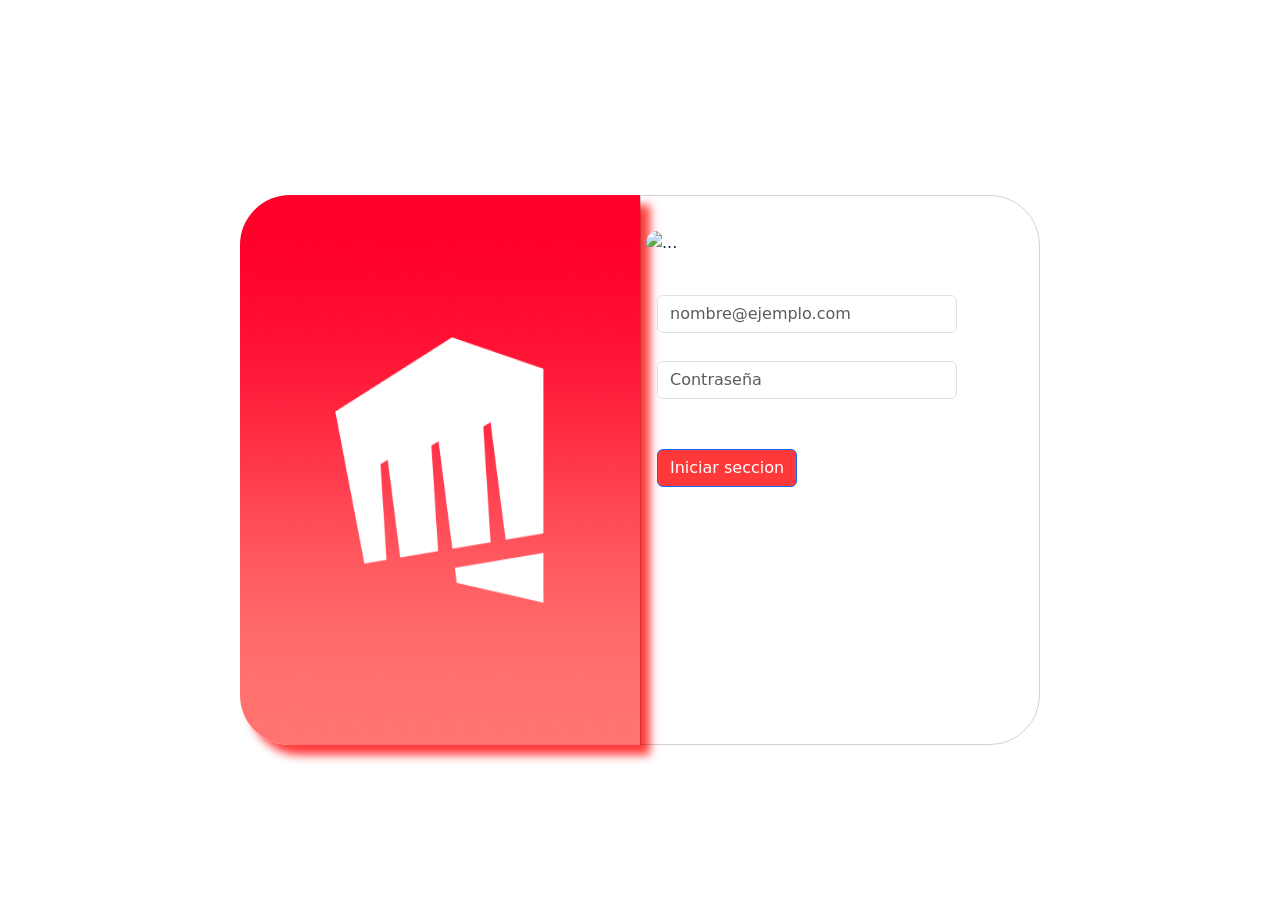
==== index.html @ c32f8348 "agree login" ====
<!DOCTYPE html>
<html lang="en">
<head>
    <meta charset="UTF-8">
    <meta http-equiv="X-UA-Compatible" content="IE=edge">
    <meta name="viewport" content="width=device-width, initial-scale=1.0">
    <link href="https://cdn.jsdelivr.net/npm/bootstrap@5.2.0-beta1/dist/css/bootstrap.min.css" rel="stylesheet" integrity="sha384-0evHe/X+R7YkIZDRvuzKMRqM+OrBnVFBL6DOitfPri4tjfHxaWutUpFmBp4vmVor" crossorigin="anonymous">
    <script src="https://kit.fontawesome.com/2c36e9b7b1.js" crossorigin="anonymous"></script>
    <link rel="icon" href="imagenes/77f1488c8cf481b60e736d49508fb1d5_icon.png">
    <link rel="stylesheet" href="css/index.CSS">
    <title>Inicio seccion</title>
</head>
<body>
  <a href="https://www.riotgames.com/es"><img src="imagenes/unnamed.png" class="imagen-lado" alt="" /></a>
    <div class="card">
        <img src="imagenes/New_LoL_logo_ON_WHITE-removebg-preview.png" class="card-img-top" alt="...">
        <div class="card-body">
            <form>
                <div class="login-correo">
                  <label for="exampleInputEmail1" class="form-label"></label>
                  <input type="email" class="form-control" id="exampleInputEmail1" aria-describedby="emailHelp" placeholder="nombre@ejemplo.com">
                  <div id="emailHelp" class="form-text"></div>
                </div>
                <div class="login-password">
                  <label for="exampleInputPassword1" class="form-label"></label>
                  <input type="password" class="form-control" id="exampleInputPassword1" placeholder="Contraseña">
                </div>
                <a href="sidebar.html" button type="submit" class="btn btn-primary" >Iniciar seccion</a>
              </form>
        </div>
      </div>
</body>
</html>
---- css/index.CSS ----
body{
    width: 100%;
    height: 100vh;
    display: flex;
    justify-content: center;
    align-items: center;
    background-image: url(https://images7.alphacoders.com/101/1018088.jpg);
    background-size: cover;
    background-repeat: no-repeat;
  
}

.card{
    width: 400px; 
    height: 550px;
    background-color: rgba(255, 255, 255, 0);
    border-top-right-radius: 50px;
    border-bottom-right-radius: 50px;

    border-top-left-radius: 0;
    border-bottom-left-radius: 0;

    margin-top: 40px;
   
}

.card-img-top{
    margin-top: 35px;
    margin-left: 5px;
    margin-right: 300px;
    border-radius: 20px;
}

.login-correo{
    width: 300px;
    border-radius: 50px;
    align-items: center;
    justify-content: center;  
    justify-items: center;
}

.login-password{
    width: 300px;
    border-radius: 50px;
    align-items: center;
    justify-content: center;
    justify-items: center;
}

.btn-primary{
    margin-top: 50px;
    background-color: rgb(255, 57, 57);
    align-items: center;
    justify-content: center;
    justify-items: center;
}


.imagen-lado{
    margin-top: 40px;
    width: 400px;
    height: 550px;
    
    border-top-left-radius: 50px;
    border-bottom-left-radius: 50px;
    -webkit-box-shadow: 10px 10px 10px rgb(255, 57, 57);
    box-shadow: 10px 10px 10px rgb(255, 57, 57);
}
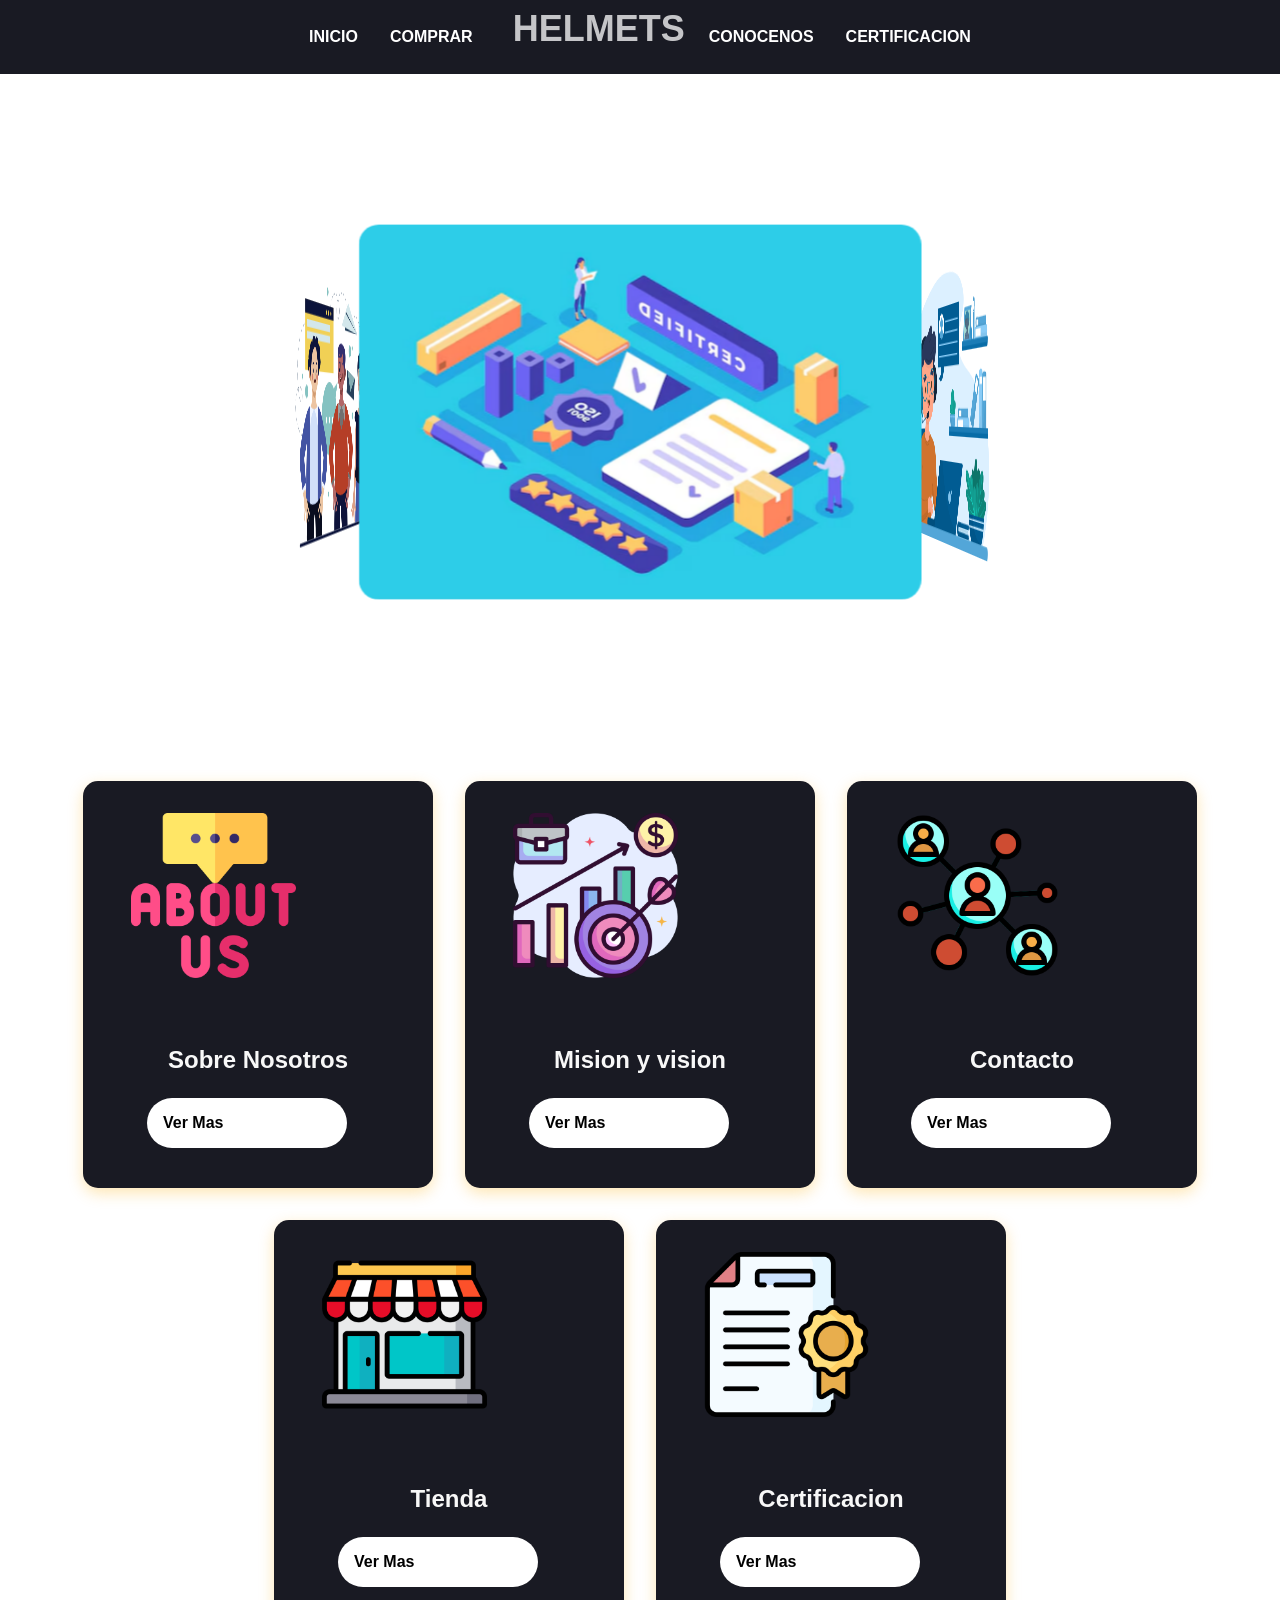
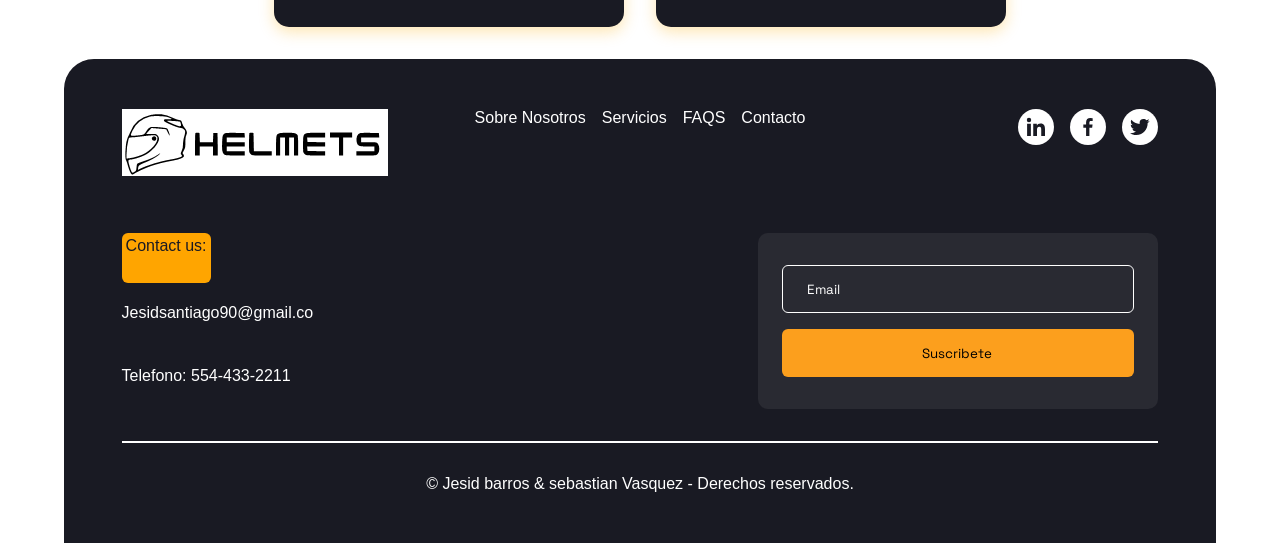
==== commit 7100f8c9: "ajusta para el build de l github pages" ====
--- a/index.html
+++ b/index.html
@@ -1,33 +1,169 @@
-<!DOCTYPE html>
-<html lang="en">
-<head>
-    <meta charset="UTF-8">
-    <meta http-equiv="X-UA-Compatible" content="IE=edge">
-    <meta name="viewport" content="width=device-width, initial-scale=1.0">
-    <link href="https://cdn.jsdelivr.net/npm/bootstrap@5.2.0-beta1/dist/css/bootstrap.min.css" rel="stylesheet" integrity="sha384-0evHe/X+R7YkIZDRvuzKMRqM+OrBnVFBL6DOitfPri4tjfHxaWutUpFmBp4vmVor" crossorigin="anonymous">
-    <script src="https://kit.fontawesome.com/2c36e9b7b1.js" crossorigin="anonymous"></script>
-    <link rel="icon" href="imagenes/77f1488c8cf481b60e736d49508fb1d5_icon.png">
-    <link rel="stylesheet" href="css/index.CSS">
-    <title>Inicio seccion</title>
-</head>
-<body>
-  <a href="https://www.riotgames.com/es"><img src="imagenes/unnamed.png" class="imagen-lado" alt="" /></a>
-    <div class="card">
-        <img src="imagenes/New_LoL_logo_ON_WHITE-removebg-preview.png" class="card-img-top" alt="...">
-        <div class="card-body">
-            <form>
-                <div class="login-correo">
-                  <label for="exampleInputEmail1" class="form-label"></label>
-                  <input type="email" class="form-control" id="exampleInputEmail1" aria-describedby="emailHelp" placeholder="nombre@ejemplo.com">
-                  <div id="emailHelp" class="form-text"></div>
-                </div>
-                <div class="login-password">
-                  <label for="exampleInputPassword1" class="form-label"></label>
-                  <input type="password" class="form-control" id="exampleInputPassword1" placeholder="Contraseña">
-                </div>
-                <a href="sidebar.html" button type="submit" class="btn btn-primary" >Iniciar seccion</a>
-              </form>
-        </div>
-      </div>
-</body>
-</html>
+<!DOCTYPE html>
+<html lang="es">
+<head>
+    <meta charset="UTF-8">
+    <meta name="viewport" content="width=device-width, initial-scale=1.0">
+    <title>Helmets</title>
+    <link rel="preconnect" href="https://fonts.googleapis.com">
+    <link rel="preconnect" href="https://fonts.gstatic.com" crossorigin>
+    <link href="https://fonts.googleapis.com/css2?family=Space+Grotesk:wght@300..700&display=swap" rel="stylesheet">
+    <link rel="stylesheet" href="footer.css">
+    <link rel="stylesheet" href="navbar.css">
+    <link rel="stylesheet" href="carrousel.css">
+    <link rel="stylesheet" href="cards.css">
+    <link rel="icon" type="image/x-icon" href="img/logo_helmet_11.png">
+</head>
+<body>
+    <header>
+        
+        <div class="container-fluid">
+            <nav class="navbar navbar-inverse">
+                <div id="what-the-hell-is-this">
+                </div>
+                <div class="container-fluid">
+                    <ul class="nav navbar-nav">
+                        <li><a id="len1" class="hoverable" href="error404.html">INICIO</a></li>
+                        <li><a id="len2" class="hoverable" href="Tienda.html">COMPRAR</li>
+                            <div class="page-title">
+                                <a id="len1" class="hoverable" href="index.html"><h2>HELMETS</h2></a> 
+                            </div>
+                        <li><a id="len3" class="hoverable" href="error404.html">CONOCENOS</a></li>
+                        <li><a id="len4" class="hoverable" href="error404.html">CERTIFICACION</a></li>
+                    </ul>
+                </div>
+            </nav>
+        </div>
+    </header>
+    <main class="main">
+        <section class="carrusel-container">
+            <div class="carrusel">
+                <div class="face front">
+                    <img src="/img/6505894.jpg" alt="Imagen 1">
+                </div>
+                <div class="face right">
+                    <img src="/img/20289411_6262552.svg" alt="Imagen 2">
+                </div>
+                <div class="face back">
+                    <img src="/img/concepto-certificacion-iso-isometrica_23-2148696281.avif" alt="Imagen 3">
+                </div>
+                <div class="face left">
+                    <img src="/img/carrusel.svg" alt="Imagen 4" >
+                </div>
+            </div>
+        </section>
+        <section class="container-cards">                    
+                        <div class="card">
+                            <div class="card__image">
+                            <img src="/img/sobre-nosotros.png" class="card-img-top" alt="...">
+                            </div>
+                            <div class="card-body">
+                              <h1 class="card-title">Sobre Nosotros</h1>
+                              <p class="card-text"></p>
+                              <a href="error404.html" class="card__button">Ver Mas</a>
+                            </div>
+                          </div>
+                        <div class="card">
+                            <div class="card__image">
+                                <img src="/img/enfocar.png" class="card-img-top" alt="...">
+                            </div>
+                            <div class="card-body">
+                              <h1 class="card-title">Mision y vision</h1>
+                              <p class="card-text"></p>
+                              <a href="error404.html" class="card__button">Ver Mas</a>
+                            </div>
+                        </div>                   
+                        <div class="card">
+                            <div class="card__image">
+                                <img src="/img/comunidades.png" class="card-img-top" alt="...">
+                            </div>
+                            <div class="card-body">
+                              <h1 class="card-title">Contacto</h1>
+                               <p class="card-text"></p>
+                              <a href="error404.html" class="card__button">Ver Mas</a>
+                            </div>
+                          </div>                    
+                        <div class="card">
+<div class="card__image">
+
+    <img src="/img/tienda.png" class="card-img-top" alt="...">
+</div>
+
+                            <div class="card-body">
+                              <h1 class="card-title">Tienda</h1>
+                              <p class="card-text"></p>
+                              <a href="error404.html" class="card__button">Ver Mas</a>
+                            </div>
+                          </div>      
+                        <div class="card">
+<div class="card__image">
+
+    <img src="/img/certificado.png" class="card-img-top" alt="...">
+</div>
+
+                            <div class="card-body">
+                              <h1 class="card-title">Certificacion</h1>
+                              <p class="card-text"></p>
+                              <a href="error404.html" class="card__button">Ver Mas</a>
+                            </div>
+                        </div>           
+        </section>
+    </main>
+    <footer class="footer">    
+        <section class="footer__content">    
+            <div class="footer__main">
+                <div class="footer__logo-container">
+                <a href="#" class="footer__logo-link">
+                    <img src="/img/Logogo-helmets.svg.png" class="footer__logo">
+                </a>
+                </div>  
+    
+                <nav class="footer__links">
+                    <a href="error404.html" id="len1" class="hoverable">Sobre Nosotros</a>
+                    <a href="error404.html" id="len1" class="hoverable">Servicios</a>
+                    <a href="error404.html" id="len1" class="hoverable">FAQS</a>
+                    <a href="error404.html" id="len1" class="hoverable">Contacto</a>
+                </nav>
+    
+                <article class="footer__contact">
+                    <h4 class="footer__copy">Contact us:</h4>
+    
+                    <p class="footer__info">
+                        Jesidsantiago90@gmail.co
+                    </p>
+    
+                    <p class="footer__info">
+                        Telefono: 554-433-2211
+                    </p>
+                </article>
+    
+                <form class="footer__newsletter">
+                    <input type="email" placeholder="Email" class="footer__email">
+                    <input type="submit" value="Suscribete " class="footer__submit">
+                </form>
+
+                <nav class="footer__social">
+
+                    <a href="#" class="footer__social-links">
+                        <img src="/img/linkedin.svg" class="footer__media">
+                    </a>
+
+                    <a href="#" class="footer__social-links">
+                        <img src="/img/facebook.svg" class="footer__media">
+                    </a>
+
+                    <a href="#" class="footer__social-links">
+                        <img src="/img/twitter.svg" class="footer__media">
+                   </a>
+
+                </nav>
+            </div>
+            <div class="footer__copyright">
+                <p class="footer__copyright-text">&copy; Jesid barros & sebastian Vasquez - Derechos reservados.</p>
+            </div>
+        </section>
+    </footer>
+    <script src="navbar.js"></script>
+    <script src="carrousel.js"></script>
+    <script src="menuhamburgesa.js"></script>
+</body>
+</html>
--- a/footer.css
+++ b/footer.css
@@ -0,0 +1,259 @@
+
+*,
+::before,
+::after {
+    margin: 0;
+    box-sizing: border-box;
+}
+
+:root{
+    --color-primario: orange;
+    --color-secundario: #191A23;
+    --gray-color: #F3F3F3;
+    --padding-container: 80px 0;
+}
+
+
+body,
+input,
+textarea,
+button {
+    font-family: "Space Grotesk", sans-serif;
+}
+
+body{
+    min-height: 100dvh;
+    display: grid;
+    align-items: flex-end;
+}
+
+@media(max-width:768px){
+    #login-dp{
+        background-color: inherit;
+        color: #fff;
+    }
+    #login-dp .bottom{
+        background-color: inherit;
+        border-top:0 none;
+    }
+}
+/** Foooter **/
+
+
+.footer {
+    width: 100%;
+    background-color: var(--color-secundario);   
+}
+
+.footer__content {
+    padding: 50px 0;
+    width: min(90%, 1200px);
+    margin: 0 auto;
+    overflow: hidden;
+}
+
+.footer__main {
+    display: grid;
+    gap: 1.5rem;
+    justify-items: center;
+}
+
+.footer__links {
+    color: white !important;
+    text-decoration: none !important;
+    display: flex !important;
+    flex-direction: column;
+    gap: 1rem;
+    text-align: center !important;
+}
+
+
+.footer__links a{
+    color: white !important;
+    text-decoration: none !important;
+    font-weight: 500;
+    transition: all 0.3s ease-in-out;
+}
+
+.footer__logo-container {
+    width: 100px;
+    height: 100px;
+
+    footer__logo{
+        width: 200px;
+        height: 100px;
+    }
+}
+
+
+
+
+
+.footer__copy {
+    justify-self: center;
+    background-color: var(--color-primario);
+    color: var(--color-secundario);
+    font-weight: 500;
+    padding: 4px;
+    border-radius: 6px;
+}
+
+.footer__contact {
+    max-width: 250px;
+    display: grid;
+    gap: 1.3rem;
+    color: white;
+    text-align: center;
+}
+
+.footer__newsletter {
+    width: min(100%, 400px);
+    padding: 2rem 1.5rem;
+    background-color: #292A32;
+    border-radius: 10px;
+    display: grid;
+    gap: 1rem;
+    grid-template-rows: 48px 48px;
+}
+
+.footer__email {
+    border: 1px solid #fff;
+    border-radius: 6px;
+    padding: 0 1.5rem;
+    background-color: transparent;
+    color: white;
+}
+
+.footer__email::placeholder {
+    color: white;
+}
+
+.footer__submit {
+    background-color: var(--gray-color);
+    color: black;
+    border: none;
+    border-radius: 6px;
+}
+
+.footer__submit:hover {
+    cursor: pointer;
+    background-color: orange;
+}
+
+.footer__social {
+    display: grid;
+    grid-auto-flow: column;
+    gap: 1rem;
+}
+
+.footer__social-links:hover {
+    cursor: pointer;
+    background-color: orange;
+}
+
+.footer__social-links {
+    width: 36px;
+    height: 36px;
+    background-color: #fff;
+    border-radius: 50%;
+
+    display: flex;
+    align-items: center;
+    justify-content: center;
+}
+
+.footer__copyright {
+    margin-top: 2rem;
+    padding-top: 2rem;
+    border-top: 2px solid #fff;
+}
+
+.footer__copyright-text {
+    text-align: center;
+    color: white;
+}
+
+
+@media (width >= 900px) {
+
+    /** Foooter **/
+
+    .footer {
+        background-color: #fff;
+    }
+
+    .footer__content {
+        border-radius: 30px 30px 0 0;
+        background-color: #191A23;
+
+    }
+
+    .footer__main {
+        width: 90%;
+        margin: 0 auto;
+        grid-template-columns: 1fr 55% 1fr;
+        grid-template-areas:
+            "logo links media"
+            "contact news news";
+        justify-items: start;
+    }
+
+    .footer__links {
+        grid-area: links;
+        
+        width: 100%;
+        justify-content: center;
+        flex-direction: row;
+        flex-wrap: wrap;
+    }
+
+    .footer__copy {
+        justify-self: start;
+    }
+
+    .footer__contact {
+        grid-area: contact;
+
+        text-align: left;
+    }
+
+    .footer__newsletter {
+        grid-area: news;
+        align-self: start;
+        justify-self: end;
+    }
+
+    .footer__email {
+        border: 1px solid #fff;
+        border-radius: 6px;
+        padding: 0 1.5rem;
+        background-color: transparent;
+        color: white;
+    }
+
+    .footer__email::placeholder {
+        color: white;
+    }
+
+    .footer__submit {
+        background-color: #fc9f1d;
+        color: black;
+        border: none;
+        border-radius: 6px;
+    }
+
+    .footer__social {
+        grid-area: media;
+        justify-self: end;
+    }
+
+    
+    .footer__copyright {
+        width: 90%;
+        margin-left: auto;
+        margin-right: auto;
+    }
+
+
+}
+
--- a/navbar.css
+++ b/navbar.css
@@ -0,0 +1,148 @@
+/* ==== Estilos generales navbar === */
+
+.page-title {
+  width: 100% !important;
+  font-size: 1.5em !important;
+  font-weight: 600 !important;
+  color: rgb(255, 255, 255) !important;
+  text-align: center !important;
+  margin-bottom: 1rem !important;
+  opacity: 0.75 !important;
+}
+
+.page-title a {
+  color: rgb(255, 255, 255) !important;
+  text-decoration: none !important;
+  font-weight: 600 !important;
+  transition: color 0.3s ease !important;
+  margin: 0.5rem;
+  text-align: center;
+}
+
+.page-title h2 {
+  font-size: 1.5em;
+  font-weight: 600;
+  color: rgb(255, 255, 255);
+  text-align: center;
+  margin: 0;
+}
+
+.container-fluid {
+  display: flex;
+  align-items: center;
+  justify-content: center;
+  margin: 0 !important;
+  width: 100% !important;
+  background-color: #191A23 !important;
+  flex-wrap: wrap; /* para que el menú pueda ir a nueva línea */
+}
+
+
+.abrir-menu,
+.cerrar-menu {
+    display: none;
+}
+
+nav ul {
+  display: flex;
+  list-style: none;
+  padding: 0;
+  margin: 0;
+  justify-content: center;
+  flex-wrap: nowrap;
+}
+
+nav ul li {
+  padding-top: 0.75rem;
+  margin: 1rem;
+}
+
+nav ul li a {
+  text-decoration: none;
+  color: rgb(255, 255, 255);
+  font-weight: bold;
+  transition: color 0.3s ease;
+}
+
+nav ul li a:hover {
+  color: orange;
+}
+
+.hoverable {
+  float: inline-start;
+  display: grid;
+  backface-visibility: hidden;
+  vertical-align: middle;
+  position: relative;
+  box-shadow: 0 0 1px rgba(0,0,0,0);
+  transform: translateZ(0);
+  transition-duration: .3s;
+  transition-property: transform;
+}
+
+.hoverable:before {
+  position: absolute;
+  pointer-events: none;
+  z-index: -1;
+  content: '';
+  top: 100%;
+  left: 5%;
+  height: 10px;
+  width: 90%;
+  opacity: 0;
+  background: radial-gradient(ellipse at center, rgb(255, 162, 0) 0%, rgba(255, 255, 255, 0) 80%);
+  transition-duration: 0.3s;
+  transition-property: transform, opacity;
+}
+
+.hoverable:hover, .hoverable:active, .hoverable:focus {
+  transform: translateY(-5px);
+}
+
+.hoverable:hover:before, .hoverable:active:before, .hoverable:focus:before {
+  opacity: 1;
+  transform: translateY(-5px);
+}
+
+/* Bounce Animation */
+@keyframes bounce-animation {
+  16.65% {
+    transform: translateY(8px);
+  }
+  33.3% {
+    transform: translateY(-6px);
+  }
+  49.95% {
+    transform: translateY(4px);
+  }
+  66.6% {
+    transform: translateY(-2px);
+  }
+  83.25% {
+    transform: translateY(1px);
+  }
+  100% {
+    transform: translateY(0);
+  }
+}
+
+.bounce {
+  animation-name: bounce-animation;
+  animation-duration: 2s;
+}
+
+/* Responsive: móvil (pantallas ≤ 768px) */
+@media (max-width < 900px) {
+  .container-fluid {
+    flex-wrap: nowrap;
+    justify-content: space-between;
+  }
+
+  .hoverable{
+    display: none;
+  }
+
+  .abrir-menu{
+    display: block;
+  }
+}
--- a/carrousel.css
+++ b/carrousel.css
@@ -0,0 +1,72 @@
+/* Contenedor principal del carrusel */
+.carrusel-container {
+    perspective: 1500px;              /* Añade efecto de perspectiva 3D */
+    display: grid;                    /* Usa grid para centrar contenido */
+    width: 100%;                      /* Ocupa todo el ancho disponible */
+    min-height: auto;                 /* Altura mínima del 50% de la ventana */
+    place-items: center;              /* Centra los elementos vertical y horizontalmente */
+}
+
+/* Elemento que rota y contiene las caras */
+.carrusel {
+    padding-top: 10rem;
+    padding: 5rem;
+    position: relative;               /* Posicionamiento relativo para las caras */
+    width: 100%;                      /* Ocupa todo el ancho del contenedor */
+    min-height: 75vh;                /* Altura mínima igual a la ventana */
+    transform-style: preserve-3d;      /* Mantiene el efecto 3D en elementos hijos */
+    transform: rotateY(0deg);         /* Posición inicial sin rotación */
+    transition: transform 2s ease;     /* Animación suave de 1 segundo */
+    display: flex;                    /* Usa flexbox para alinear contenido */
+    justify-content: center;          /* Centra horizontalmente */
+    align-items: center;              /* Centra verticalmente */
+}
+
+/* Estilo común para todas las caras del carrusel */
+.face {
+    position:absolute;               /* Posicionamiento absoluto respecto al carrusel */
+    width: 300px;                     /* Ancho fijo de cada cara */
+    height: 300px;                    /* Alto fijo de cada cara */
+    background-color: rgba(255, 166, 0, 0); /* Fondo transparente */
+    display: flex;                    /* Usa flexbox para centrar imagen */
+    justify-content: center;          /* Centra horizontalmente la imagen */
+    align-items: center;              /* Centra verticalmente la imagen */
+}
+
+/* Estilo para las imágenes dentro de las caras */
+.face img {
+    width: 200%;                      /* Ocupa todo el ancho de la cara */
+    height: 100%;                     /* Ocupa todo el alto de la cara */
+    object-fit: cover;  
+    border-radius: 1rem;              /* Mantiene proporción de la imagen */
+}
+
+/* Posicionamiento de la cara frontal */
+.front {
+    transform: rotatey(0deg) translateZ(-300px) scale(1); /* Sin rotación, alejada 300px, escalada a la mitad */
+}
+
+/* Posicionamiento de la cara derecha */
+.right {
+    transform: rotateY(90deg) translateZ(-300px) scale(1); /* Rotada 90°, alejada 300px, escalada */
+}
+
+/* Posicionamiento de la cara trasera */
+.back {
+    transform: rotateY(180deg) translateZ(-300px) scale(1); /* Rotada 180°, alejada 300px, escalada */
+}
+
+/* Posicionamiento de la cara izquierda */
+.left {
+    transform: rotateY(-90deg) translateZ(-300px) scale(1); /* Rotada -90°, alejada 300px, escalada */
+}
+
+
+@media (max-width: 760px) {
+    /* Ajustes para pantallas pequeñas */
+    .carrusel-container {
+        display: none;           /* Altura mínima del 50% de la ventana */
+    }
+
+    
+}
--- a/cards.css
+++ b/cards.css
@@ -0,0 +1,127 @@
+body {
+    font-family: 'Arial', sans-serif;
+    color: #fff;
+    margin: 0;
+    padding: 0;
+}
+
+.container-cards {
+    display: flex;
+    flex-wrap: wrap;
+    justify-content: center;
+    gap: 2rem;
+    padding: 2rem;
+    width: 100%;
+    max-width: 1200px;
+    margin: 0 auto;
+}
+
+.card {
+    flex: 1 1 300px;
+    max-width: 350px;
+    min-width: 250px;
+    position: relative;
+    background: #191A23;
+    border-radius: 15px;
+    overflow: hidden;
+    box-shadow: 0 5px 15px rgba(251, 171, 0, 0.3);
+    transition: all 0.3s ease;
+}
+
+.card:hover {
+    transform: translateY(-10px);
+    box-shadow: 10px 15px 30px rgb(251, 171, 0);
+}
+
+.card-image{
+    display: flex;
+    justify-content: center;
+    align-items: center;
+}
+
+
+.card-img-top{
+    padding: 2rem;
+    padding-left: 3rem;
+    margin-bottom: 2rem;
+    display: flexbox;
+    width: 70%;
+    height: 80%;
+    border-radius: 15px 15px 0 0;
+    justify-content: center;
+
+}
+
+
+/*
+hola esto es el css de las cards
+*/
+.card-content {
+    padding: 1.5rem;
+    margin: 0;
+    display: flex;
+    justify-items: center;
+    justify-content: center;
+}
+
+.card-title {
+    font-size: clamp(1.2rem, 2vw, 1.5rem);
+    color: #f8f8f8;
+    font-weight: bold;
+    margin-bottom: 1rem;
+    text-align: center;
+}
+
+.card-text {
+    color: #fff;
+    font-size: clamp(0.9rem, 1.5vw, 1rem);
+    line-height: 1.5;
+    margin-bottom: 1.5rem;
+    text-align: center;
+}
+
+.card__button {
+    display: flex;
+    padding: 1rem;
+    max-width: 200px;
+    margin-bottom: 2.5rem;
+    background: #ffffff;
+    color: #000000;
+    border-radius: 25px;
+    text-decoration: none;
+    font-weight: bold;
+    transition: all 0.3s ease;
+    text-align: center !important;
+    margin-left: 4rem;
+}
+
+.card__button:hover {
+    background: #f79808;
+    transform: scale(1.05);
+}
+
+/* Media queries para diferentes tamaños de pantalla */
+@media screen and (max-width: 760px) {
+    .card-image{
+        height: 100%;
+        width: 100%;
+
+    }
+    .card {
+        flex: 1 1 100%;
+        max-width: 100%;
+        margin: 0 1rem;
+    }
+}
+
+@media screen and (min-width: 769px) and (max-width: 1024px) {
+    .card {
+        flex: 1 1 calc(50% - 2rem);
+    }
+}
+
+@media screen and (min-width: 1025px) {
+    .card {
+        flex: 1 1 calc(33.333% - 2rem);
+    }
+}
